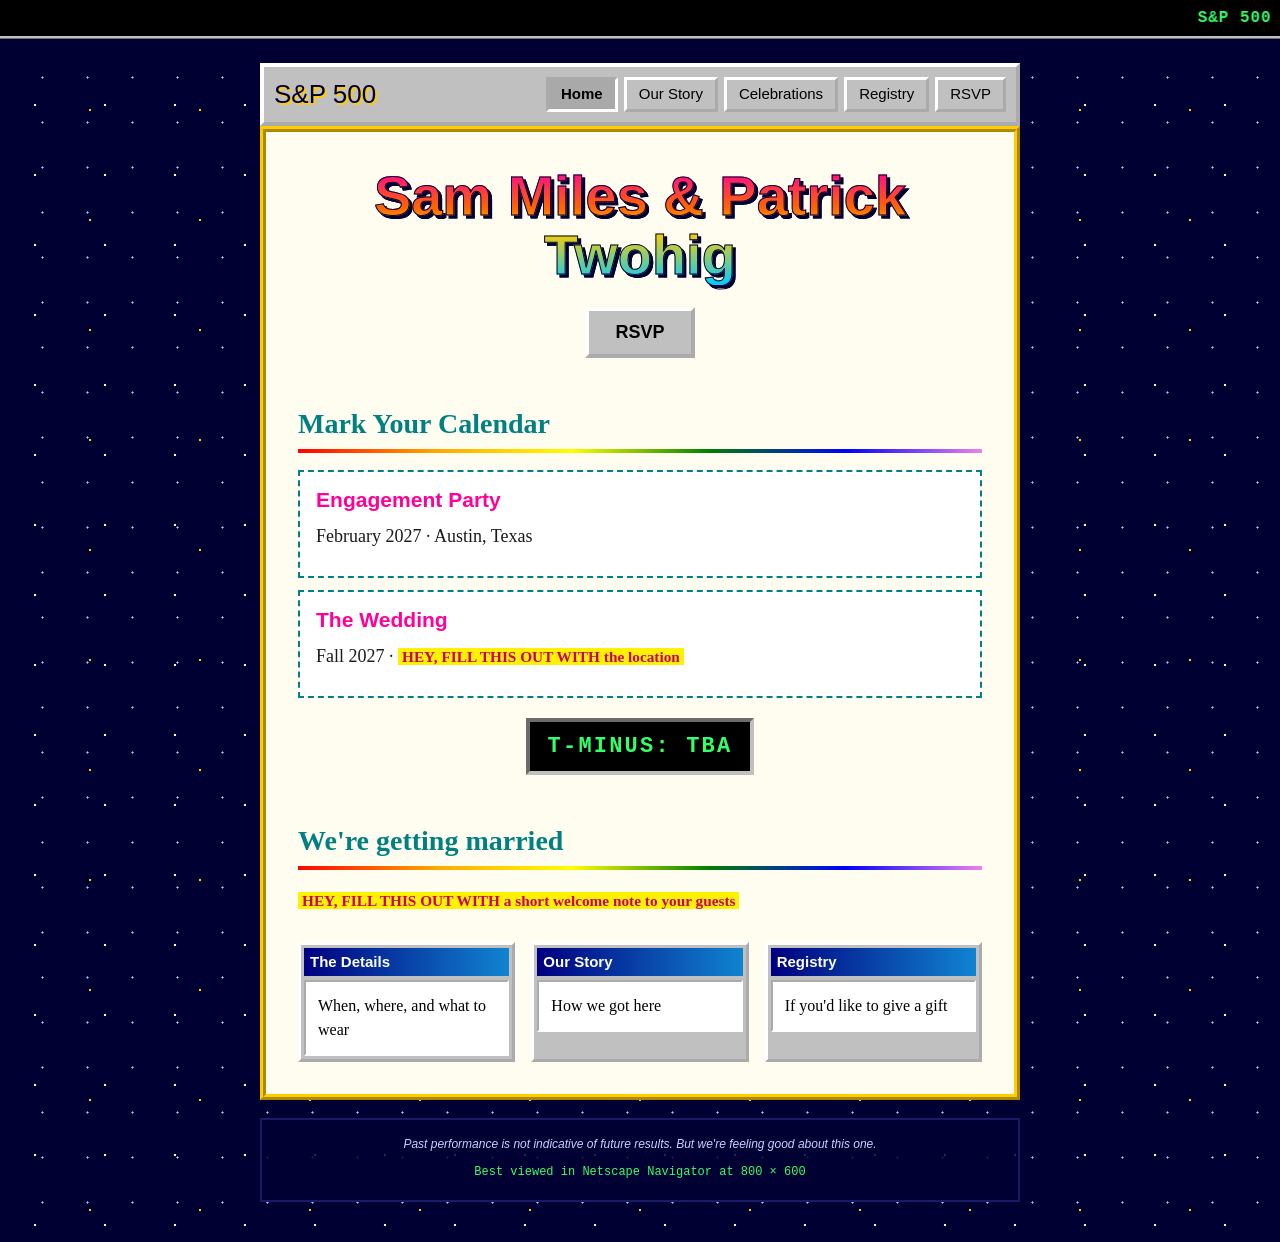
==== index.html @ 5faeda4d "Update index.html" ====
<!DOCTYPE html>
<html lang="en">
<head>
  <meta charset="UTF-8">
  <meta name="viewport" content="width=device-width, initial-scale=1.0">
  <title>Sam &amp; Patrick's Wedding</title>
  <meta name="description" content="Join us for our wedding in fall 2027.">
  <link rel="stylesheet" href="styles.css">
</head>
<body>

  <marquee class="ticker" scrollamount="5">
    S&amp;P 500 <span class="up">&#9650;</span> &middot;
    SAM <span class="up">&#9650;</span> &middot;
    PAT <span class="up">&#9650;</span> &middot;
    LOVE <span class="up">&#9650;&#9650;&#9650;</span> &middot;
    COLD FEET <span class="down">&#9660;</span> &middot;
    Q1 2027: ENGAGEMENT PARTY (ATX) <span class="up">&#9650;</span> &middot;
    Q3/4 2027: EUROPE WEDDING <span class="up">&#9650;</span> &middot
    POST WEDDING: INDY AND BOSTON GRILL OUT TOUR <span class="up">&#9650;</span> &middot
  </marquee>

  <header class="site-header">
    <nav class="site-nav">
      <a href="index.html" class="nav-logo">S&amp;P 500</a>
      <ul class="nav-links">
        <li><a href="index.html" aria-current="page">Home</a></li>
        <li><a href="ourstory.html">Our Story</a></li>
        <li><a href="celebrations.html">Celebrations</a></li>
        <li><a href="registry.html">Registry</a></li>
        <li><a href="rsvp.html">RSVP</a></li>
      </ul>
    </nav>
  </header>

  <main>
    <section class="hero">
      <h1>Sam Miles &amp; Patrick Twohig</h1>

      <a href="rsvp.html" class="button">RSVP</a>
    </section>

    <section class="save-the-dates">
      <h2>Mark Your Calendar</h2>
      <article class="event">
        <h3>Engagement Party</h3>
        <p>February 2027 · Austin, Texas</p>
      </article>
      <article class="event">
        <h3>The Wedding</h3>
        <p>Fall 2027 · <span class="todo">HEY, FILL THIS OUT WITH the location</span></p>
      </article>
    </section>

    <section class="countdown">
      <!-- script.js fills this in once dates are set -->
      <p id="countdown">T-MINUS: TBA</p>
    </section>

    <section class="intro">
      <h2>We're getting married</h2>
      <p><span class="todo">HEY, FILL THIS OUT WITH a short welcome note to your guests</span></p>
    </section>

    <section class="quick-links">
      <a href="details.html">
        <h3>The Details</h3>
        <p>When, where, and what to wear</p>
      </a>
      <a href="ourstory.html">
        <h3>Our Story</h3>
        <p>How we got here</p>
      </a>
      <a href="registry.html">
        <h3>Registry</h3>
        <p>If you'd like to give a gift</p>
      </a>
    </section>
  </main>

  <footer class="site-footer">
    <p class="fine-print">Past performance is not indicative of future results. But we're feeling good about this one.</p>
    <p class="best-viewed">Best viewed in Netscape Navigator at 800 &times; 600</p>
  </footer>

  <script src="script.js"></script>
</body>
</html>
---- styles.css ----
:root {
  --navy:    #000033;
  --cream:   #fffdf0;
  --ink:     #1a1a1a;
  --gray:    #c0c0c0; 
  --gray-dk: #808080;
  --link:    #0000ee;  
  --visited: #551a8b;
  --hot:     #ff0099;
  --teal:    #008080;
  --gold:    #ffcc00;
  --led:     #33ff66;  
  --red:     #ff3333;
}

/* Background*/
html {
  background-color: var(--navy);
  background-image:
    radial-gradient(#ffffff 1px, transparent 1.6px),
    radial-gradient(var(--gold) 1px, transparent 1.6px),
    radial-gradient(#9ecbff 0.8px, transparent 1.4px);
  background-size: 70px 70px, 110px 110px, 45px 45px;
  background-position: 0 0, 35px 55px, 20px 10px;
}

body {
  margin: 0;
  padding-bottom: 40px;
  font-family: "Times New Roman", Times, serif;
  font-size: 18px;
  line-height: 1.5;
  color: var(--ink);
}

.site-header,
main,
.site-footer {
  max-width: 760px;
  margin-left: auto;
  margin-right: auto;
  box-sizing: border-box;
}

/* Ticker */
.ticker {
  display: block;
  background: #000;
  color: var(--led);
  font-family: "Courier New", Courier, monospace;
  font-weight: bold;
  font-size: 16px;
  letter-spacing: 0.06em;
  text-transform: uppercase;
  padding: 6px 0;
  border-bottom: 3px ridge var(--gray);
}
.ticker .up   { color: var(--led); }
.ticker .down { color: var(--red); }

/* Header/navigation */
.site-header {
  margin-top: 24px;
  background: var(--gray);
  border: 4px outset #ffffff;
  padding: 8px 10px;
}

.site-nav {
  display: flex;
  flex-wrap: wrap;
  align-items: center;
  justify-content: space-between;
  gap: 10px;
}

.nav-logo {
  font-family: "Arial Black", Impact, sans-serif;
  font-size: 26px;
  color: var(--navy);
  text-decoration: none;
  text-shadow: 2px 2px 0 var(--gold);
}
.nav-logo:hover { background: none; color: var(--navy); }

.nav-links {
  list-style: none;
  margin: 0;
  padding: 0;
  display: flex;
  flex-wrap: wrap;
  gap: 6px;
}

.nav-links a {
  display: block;
  padding: 3px 12px;
  background: var(--gray);
  border: 3px outset #ffffff;
  color: #000;
  text-decoration: none;
  font-family: Tahoma, "MS Sans Serif", Arial, sans-serif;
  font-size: 15px;
}
.nav-links a:hover  { background: #d4d4d4; color: #000; }
.nav-links a:active,
.nav-links a[aria-current="page"] {
  border-style: inset;
  background: #a9a9a9;
  font-weight: bold;
}

/* main panel*/
main {
  background: var(--cream);
  border: 6px ridge var(--gold);
  padding: 24px 32px 32px;
}

/* ---------- Type ---------- */
h1 {
  font-family: "Arial Black", Impact, sans-serif;
  font-size: clamp(34px, 7vw, 56px);
  line-height: 1.05;
  text-align: center;
  margin: 0.2em 0 0.4em;
  /* WordArt rainbow */
  background: linear-gradient(180deg, var(--hot) 0%, #ff6600 35%, var(--gold) 55%, #00ccff 100%);
  -webkit-background-clip: text;
          background-clip: text;
  color: transparent;
  -webkit-text-stroke: 1px var(--navy);
  filter: drop-shadow(3px 3px 0 var(--navy));
}

h2 {
  font-family: "Comic Sans MS", "Comic Sans", "Chalkboard SE", cursive;
  color: var(--teal);
  font-size: 28px;
  margin: 1.6em 0 0.6em;
  padding-bottom: 4px;
  border-bottom: 4px solid;
  border-image: linear-gradient(90deg, red, orange, yellow, green, blue, violet) 1;
}

h3 {
  font-family: Arial, Helvetica, sans-serif;
  color: var(--hot);
  margin: 0 0 4px;
}

p { margin: 0.4em 0 0.8em; }

a         { color: var(--link); }
a:visited { color: var(--visited); }
a:hover   { color: var(--hot); background: var(--gold); }

/* ---------- Buttons ---------- */
.button,
button {
  display: inline-block;
  padding: 8px 26px;
  background: var(--gray);
  border: 4px outset #ffffff;
  color: #000 !important;
  text-decoration: none;
  font-family: Arial, Helvetica, sans-serif;
  font-weight: bold;
  font-size: 18px;
  cursor: pointer;
}
.button:hover,
button:hover  { background: #d4d4d4; }
.button:active,
button:active { border-style: inset; }

/* ---------- Home ---------- */
.hero { text-align: center; }
.hero-date {
  font-family: "Comic Sans MS", "Comic Sans", cursive;
  font-size: 22px;
  color: var(--navy);
}

.countdown { text-align: center; margin: 20px 0; }
#countdown {
  display: inline-block;
  margin: 0;
  background: #000;
  color: var(--led);
  font-family: "Courier New", Courier, monospace;
  font-weight: bold;
  font-size: 22px;
  letter-spacing: 0.1em;
  padding: 8px 18px;
  border: 4px inset var(--gray);
}

/* content styling */
.event,
.hotel,
.registry-item,
.timeline-item {
  background: #ffffff;
  border: 2px dashed var(--teal);
  padding: 12px 16px;
  margin: 12px 0;
}

.registry-austin {
  border: 3px double var(--hot);
  background: #fff6fb;
}

.timeline-date {
  display: inline-block;
  margin: 0 0 6px;
  background: var(--navy);
  color: var(--gold);
  font-family: "Courier New", monospace;
  font-weight: bold;
  padding: 0 8px;
}

/* windows 95 style */
.quick-links {
  display: grid;
  grid-template-columns: repeat(auto-fit, minmax(190px, 1fr));
  gap: 16px;
  margin-top: 28px;
}
.quick-links a {
  display: block;
  background: var(--gray);
  border: 3px outset #ffffff;
  padding: 3px;
  color: #000;
  text-decoration: none;
}
.quick-links a:hover { background: var(--gray); color: #000; }
.quick-links a:hover h3 { background: linear-gradient(90deg, var(--hot), var(--gold)); }
.quick-links h3 {
  margin: 0;
  background: linear-gradient(90deg, #000080, #1084d0);
  color: #ffffff;
  font-family: Tahoma, Arial, sans-serif;
  font-size: 15px;
  padding: 3px 6px;
}
.quick-links p {
  margin: 4px 0 0;
  padding: 12px;
  background: #ffffff;
  border: 2px inset #ffffff;
  font-size: 16px;
}

/* details */
.page-nav {
  text-align: center;
  font-family: Arial, sans-serif;
  font-size: 15px;
  margin-bottom: 10px;
}
.page-nav a { margin: 0 4px; }
.page-nav a:not(:last-child)::after {
  content: " |";
  color: var(--gray-dk);
  margin-left: 8px;
}

address { font-style: normal; margin-bottom: 8px; }

details {
  background: #ffffff;
  border: 2px solid var(--gray);
  margin: 8px 0;
  padding: 8px 12px;
}
summary {
  cursor: pointer;
  font-weight: bold;
  font-family: Arial, sans-serif;
  color: var(--navy);
}

/* Under construction banner */
.under-construction {
  background: repeating-linear-gradient(45deg, var(--gold) 0 16px, #000 16px 32px);
  padding: 6px;
  margin: 0 0 20px;
}
.under-construction p {
  margin: 0;
  background: var(--gold);
  text-align: center;
  font-family: "Arial Black", Impact, sans-serif;
  font-size: 16px;
  padding: 6px;
}

/* Our story */
img {
  max-width: 100%;
  height: auto;
  border: 4px ridge var(--gold);
}
.gallery {
  display: grid;
  grid-template-columns: repeat(auto-fit, minmax(180px, 1fr));
  gap: 12px;
}
.gallery h2 { grid-column: 1 / -1; }

/* ---------- RSVP form ---------- */
.rsvp-form label {
  display: block;
  margin-top: 14px;
  font-family: Arial, sans-serif;
  font-weight: bold;
  font-size: 16px;
}
.rsvp-form input[type="text"],
.rsvp-form input[type="email"],
.rsvp-form input[type="number"],
.rsvp-form select,
.rsvp-form textarea {
  display: block;
  width: 100%;
  box-sizing: border-box;
  margin-top: 4px;
  padding: 6px;
  font: inherit;
  font-size: 16px;
  background: #ffffff;
  border: 3px inset #ffffff;
  outline-color: var(--hot);
}
.rsvp-form fieldset {
  margin-top: 18px;
  border: 3px groove var(--gray);
  padding: 8px 14px 12px;
}
.rsvp-form legend {
  font-family: "Comic Sans MS", "Comic Sans", cursive;
  color: var(--teal);
  font-weight: bold;
  padding: 0 6px;
}
.rsvp-form fieldset label {
  font-weight: normal;
  margin-top: 6px;
}
.rsvp-form button { margin-top: 22px; }

/* ---------- Footer ---------- */
.site-footer {
  margin-top: 18px;
  text-align: center;
  color: #ffffff;
  font-family: Arial, sans-serif;
  font-size: 14px;
}
.site-footer a         { color: var(--gold); }
.site-footer a:visited { color: var(--gold); }
.fine-print  { font-size: 12px; color: #ccccff; font-style: italic; }
.best-viewed { font-family: "Courier New", monospace; font-size: 12px; color: var(--led); }


@keyframes blink { 50% { opacity: 0; } }
.blink { animation: blink 1s steps(1) infinite; }
@media (prefers-reduced-motion: reduce) {
  .blink { animation: none; }
}
@media (max-width: 600px) {
  body { font-size: 17px; }
  .site-header { margin-top: 0; border-left: 0; border-right: 0; }
  main { padding: 18px 16px 24px; border-left-width: 0; border-right-width: 0; }
  .site-nav { justify-content: center; }
  .nav-links { justify-content: center; }
}

.registry-item h2 { margin-top: 0; font-size: 24px; }

.site-footer {
  background: rgba(0, 0, 51, 0.85);
  border: 2px solid #1a1a66;
  padding: 10px 16px;
}
/*Cebelbrations */
.celebration {
  background: #ffffff;
  border: 4px ridge var(--teal);
  padding: 4px 20px 16px;
  margin: 24px 0;
}
.celebration > h2 { margin-top: 12px; }
.celebration > h3 { margin-top: 18px; color: var(--navy); }

/* HEY-fill-this-out notes. Delete this block once everything's filled in. */
.todo {
  background: #fff200;
  color: #cc0066;
  font-family: "Comic Sans MS", "Comic Sans", cursive;
  font-weight: bold;
  font-size: 0.85em;
  padding: 0 4px;
}

/* ---------- RSVP lookup ---------- */
.rsvp-status { margin-top: 12px; font-family: Arial, sans-serif; font-weight: bold; color: var(--red); }
.rsvp-pick { display: block; margin-top: 8px; width: 100%; text-align: left; }
.rsvp-who { font-family: Arial, sans-serif; }
.rsvp-meta, .rsvp-hint { margin: 2px 0; font-size: 14px; }
.rsvp-deadline { margin: 2px 0; font-size: 14px; font-weight: bold; color: var(--hot); }
.rsvp-form .rsvp-addkid, .rsvp-form .rsvp-removekid { margin-top: 8px; font-size: 13px; }
.rsvp-person { border-top: 1px dashed var(--gray); padding-top: 6px; margin-top: 8px; }
.rsvp-person:first-child { border-top: 0; margin-top: 0; }

/* ---------- RSVP error ---------- */
.rsvp-oops {
  max-width: 340px;
  padding: 0;
  border: 3px outset #ffffff;
  background: #c0c0c0;
  font-family: Arial, sans-serif;
}
.rsvp-oops::backdrop { background: rgba(0, 0, 0, 0.4); }
.rsvp-oops-bar {
  display: flex;
  justify-content: space-between;
  padding: 4px 8px;
  background: var(--navy);
  color: #ffffff;
  font-weight: bold;
}
.rsvp-oops p { margin: 14px 16px; }
.rsvp-oops button { display: block; margin: 0 auto 14px; min-width: 80px; }
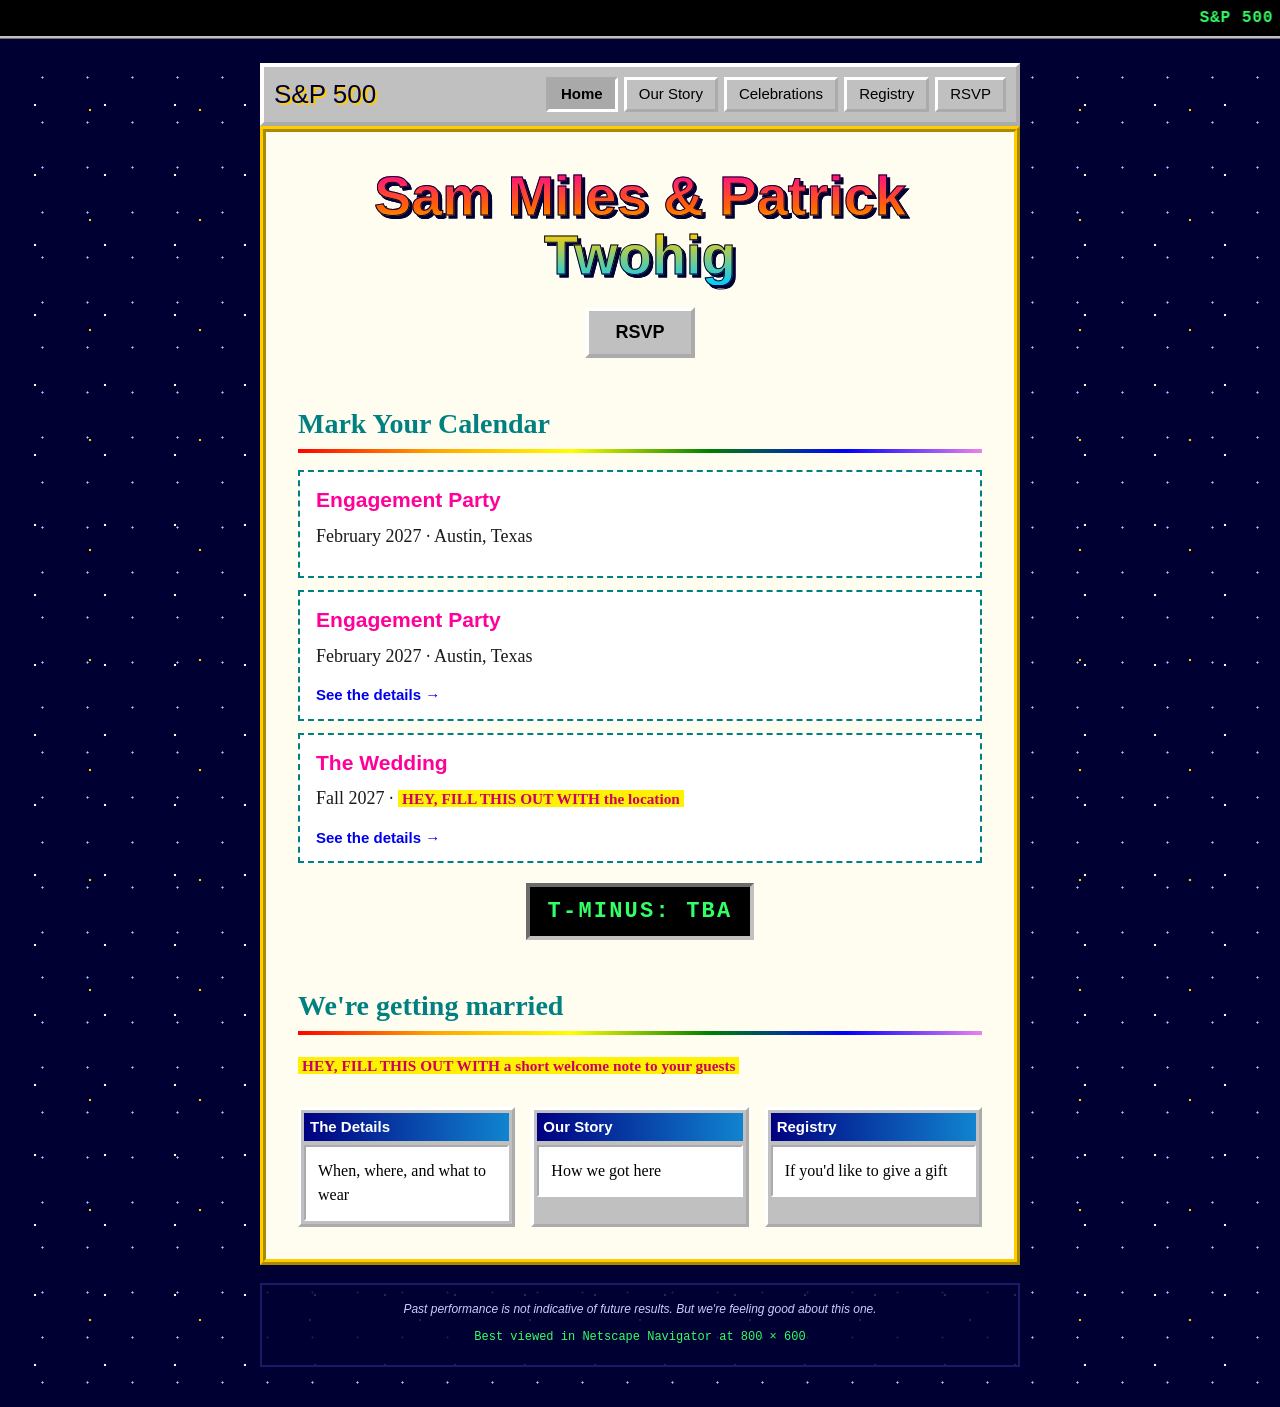
==== commit b144dab3: "Update index.html" ====
--- a/index.html
+++ b/index.html
@@ -46,10 +46,16 @@
         <h3>Engagement Party</h3>
         <p>February 2027 · Austin, Texas</p>
       </article>
-      <article class="event">
+      <a class="event event-link" href="engagement.html">
+        <h3>Engagement Party</h3>
+        <p>February 2027 · Austin, Texas</p>
+        <p class="event-more">See the details &rarr;</p>
+      </a>
+      <a class="event event-link" href="wedding.html">
         <h3>The Wedding</h3>
         <p>Fall 2027 · <span class="todo">HEY, FILL THIS OUT WITH the location</span></p>
-      </article>
+        <p class="event-more">See the details &rarr;</p>
+      </a>
     </section>
 
     <section class="countdown">
--- a/styles.css
+++ b/styles.css
@@ -156,6 +156,28 @@
 a:visited { color: var(--visited); }
 a:hover   { color: var(--hot); background: var(--gold); }
 
+/* ---------- Clickable event boxes ---------- */
+a.event-link {
+  display: block;
+  color: inherit;
+  text-decoration: none;
+}
+a.event-link:visited { color: inherit; }
+a.event-link:hover {
+  background: #fff6fb;
+  color: inherit;
+  border-style: solid;
+  border-color: var(--hot);
+}
+.event-more {
+  margin: 4px 0 0;
+  font-family: Arial, sans-serif;
+  font-size: 15px;
+  font-weight: bold;
+  color: var(--link);
+}
+a.event-link:hover .event-more { color: var(--hot); }
+
 /* ---------- Buttons ---------- */
 .button,
 button {
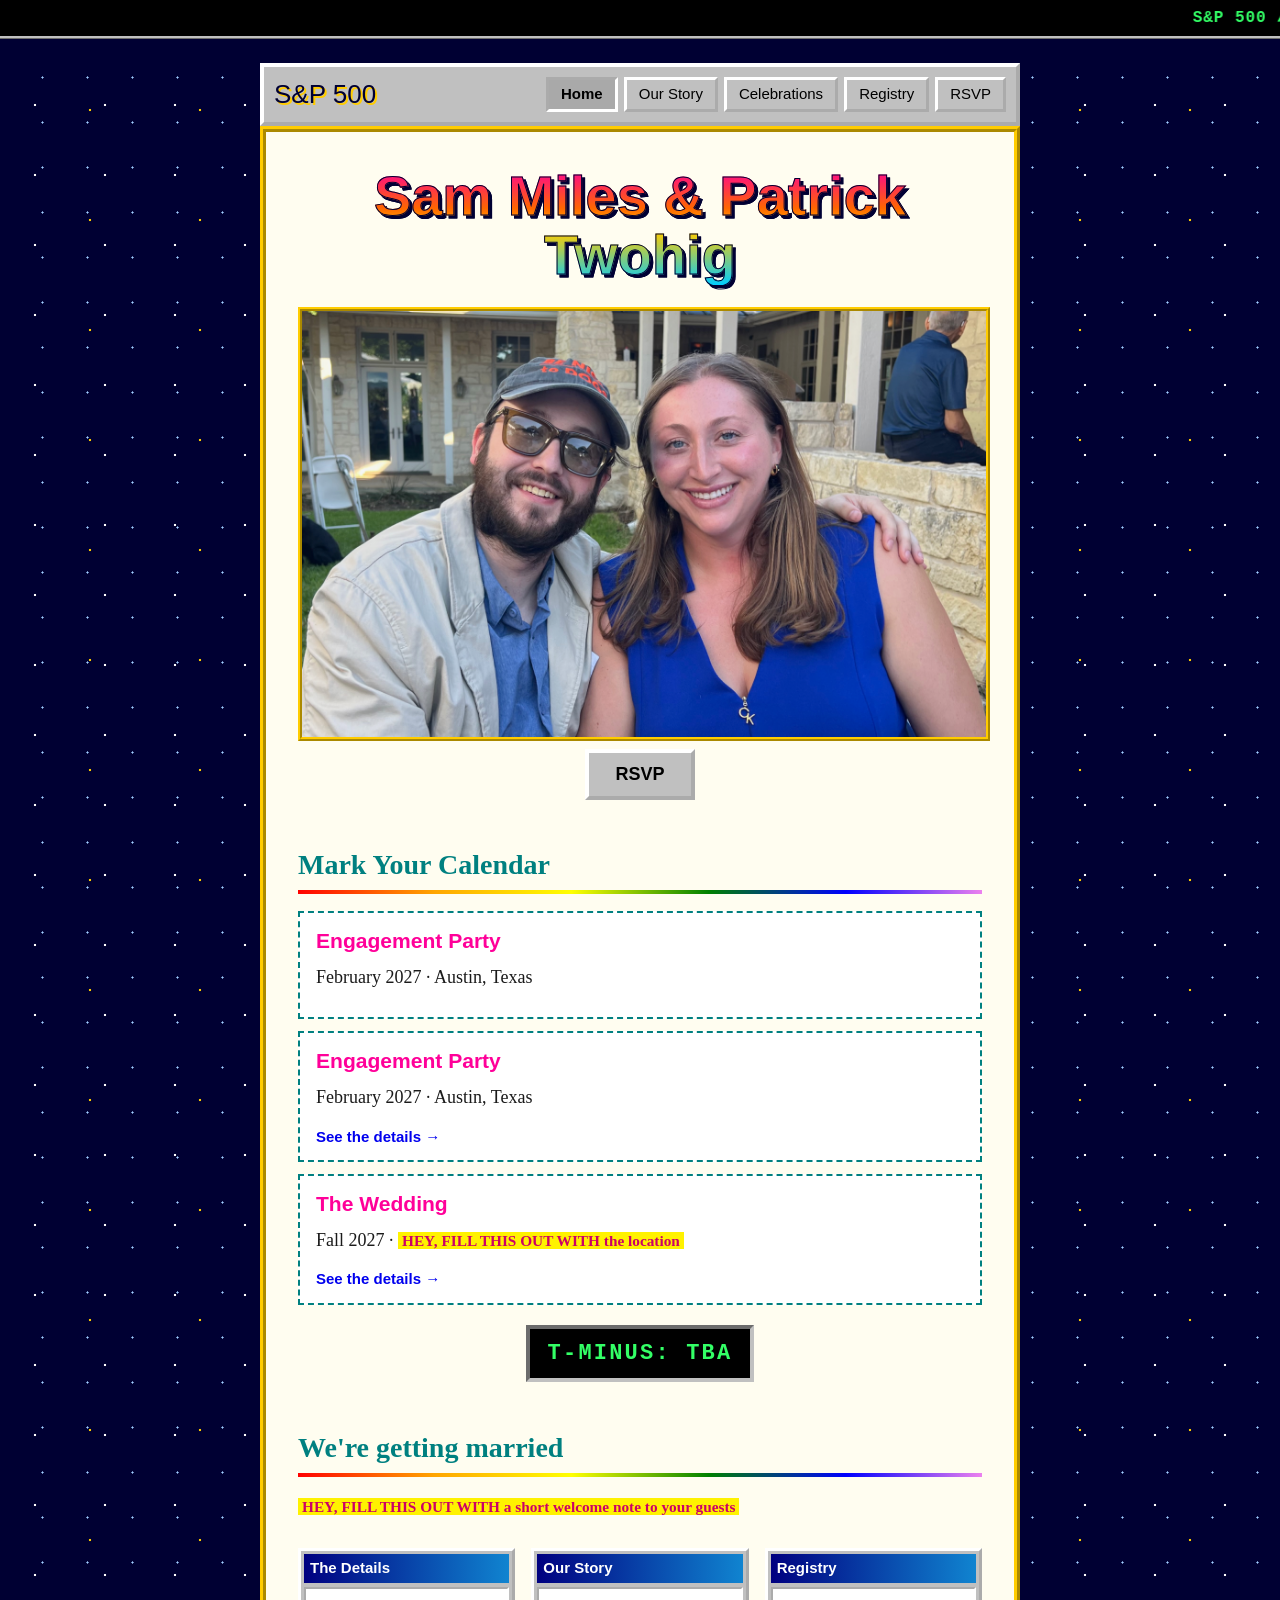
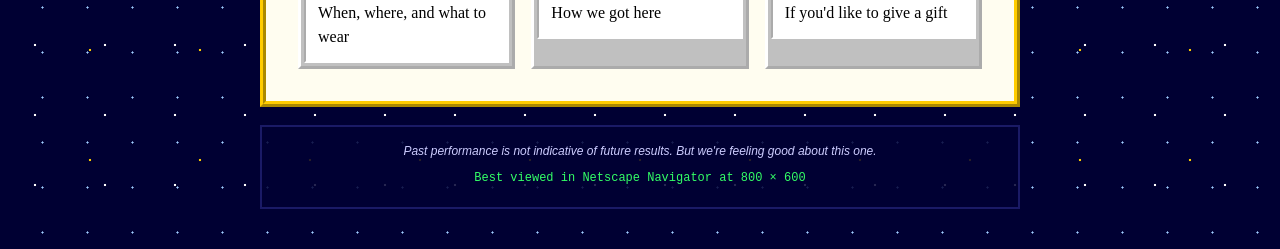
==== commit 19872017: "Update index.html" ====
--- a/index.html
+++ b/index.html
@@ -36,7 +36,7 @@
   <main>
     <section class="hero">
       <h1>Sam Miles &amp; Patrick Twohig</h1>
-
+      <img src="closeup.png" alt="Sam and Patrick smiling together outside" class="hero-photo">
       <a href="rsvp.html" class="button">RSVP</a>
     </section>
 
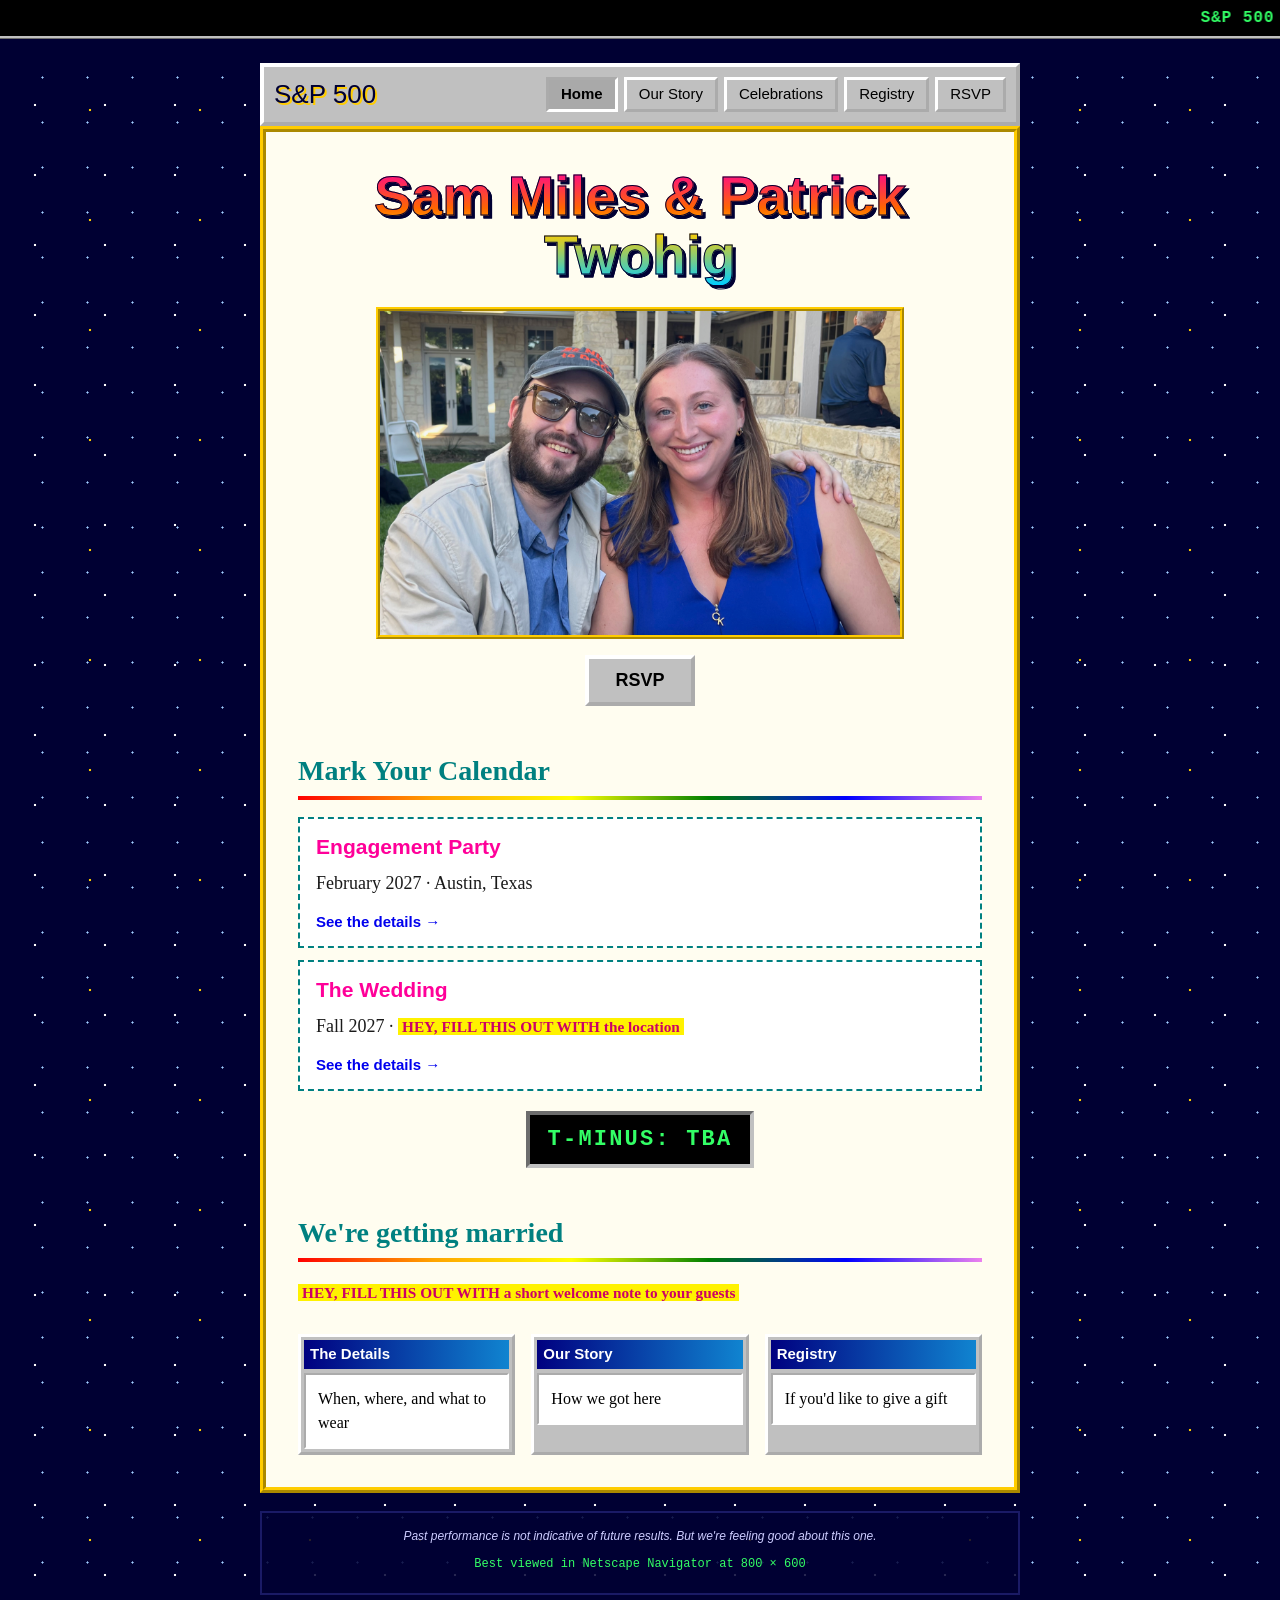
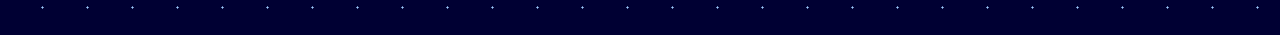
==== commit 370f8416: "Update index.html" ====
--- a/index.html
+++ b/index.html
@@ -42,10 +42,7 @@
 
     <section class="save-the-dates">
       <h2>Mark Your Calendar</h2>
-      <article class="event">
-        <h3>Engagement Party</h3>
-        <p>February 2027 · Austin, Texas</p>
-      </article>
+
       <a class="event event-link" href="engagement.html">
         <h3>Engagement Party</h3>
         <p>February 2027 · Austin, Texas</p>
--- a/styles.css
+++ b/styles.css
@@ -12,6 +12,13 @@
   --gold:    #ffcc00;
   --led:     #33ff66;  
   --red:     #ff3333;
+}
+
+.hero-photo {
+  display: block;
+  width: 100%;
+  max-width: 520px;
+  margin: 0 auto 16px;
 }
 
 /* Background*/
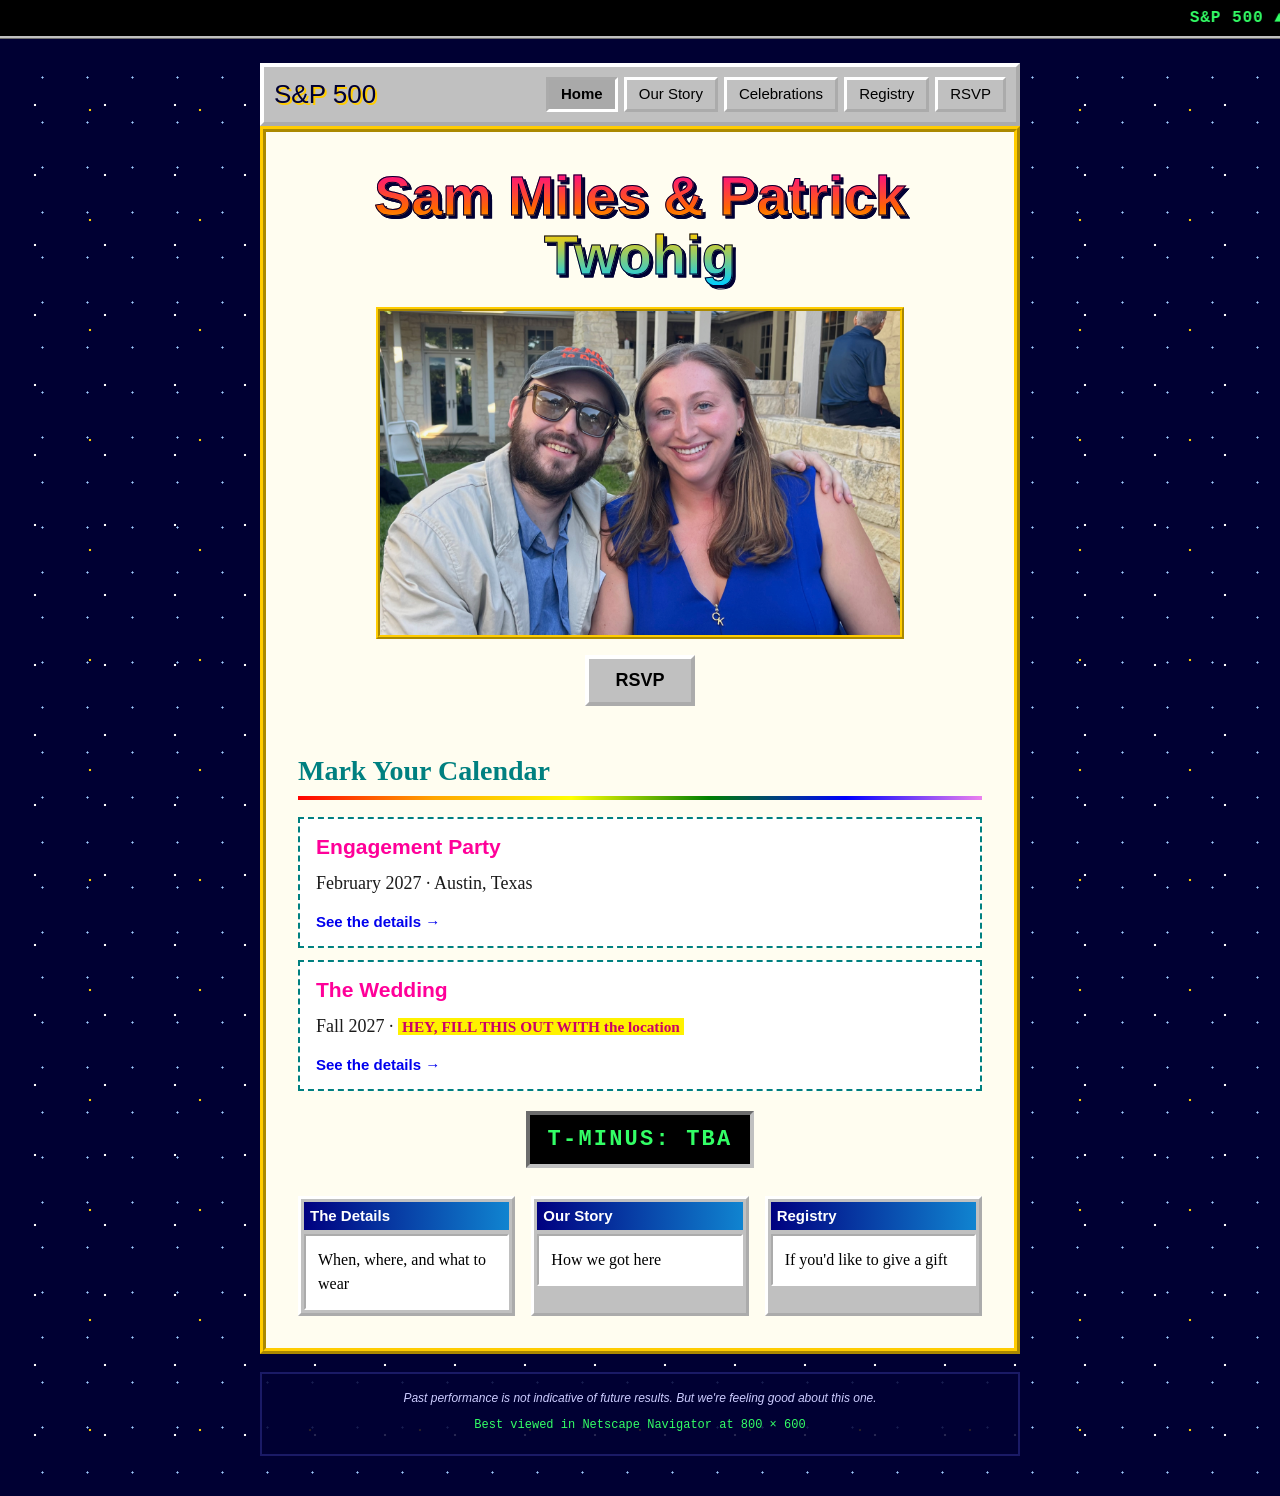
==== commit aba0727d: "Update index.html" ====
--- a/index.html
+++ b/index.html
@@ -56,13 +56,8 @@
     </section>
 
     <section class="countdown">
-      <!-- script.js fills this in once dates are set -->
+      <!-- fill in with date -->
       <p id="countdown">T-MINUS: TBA</p>
-    </section>
-
-    <section class="intro">
-      <h2>We're getting married</h2>
-      <p><span class="todo">HEY, FILL THIS OUT WITH a short welcome note to your guests</span></p>
     </section>
 
     <section class="quick-links">
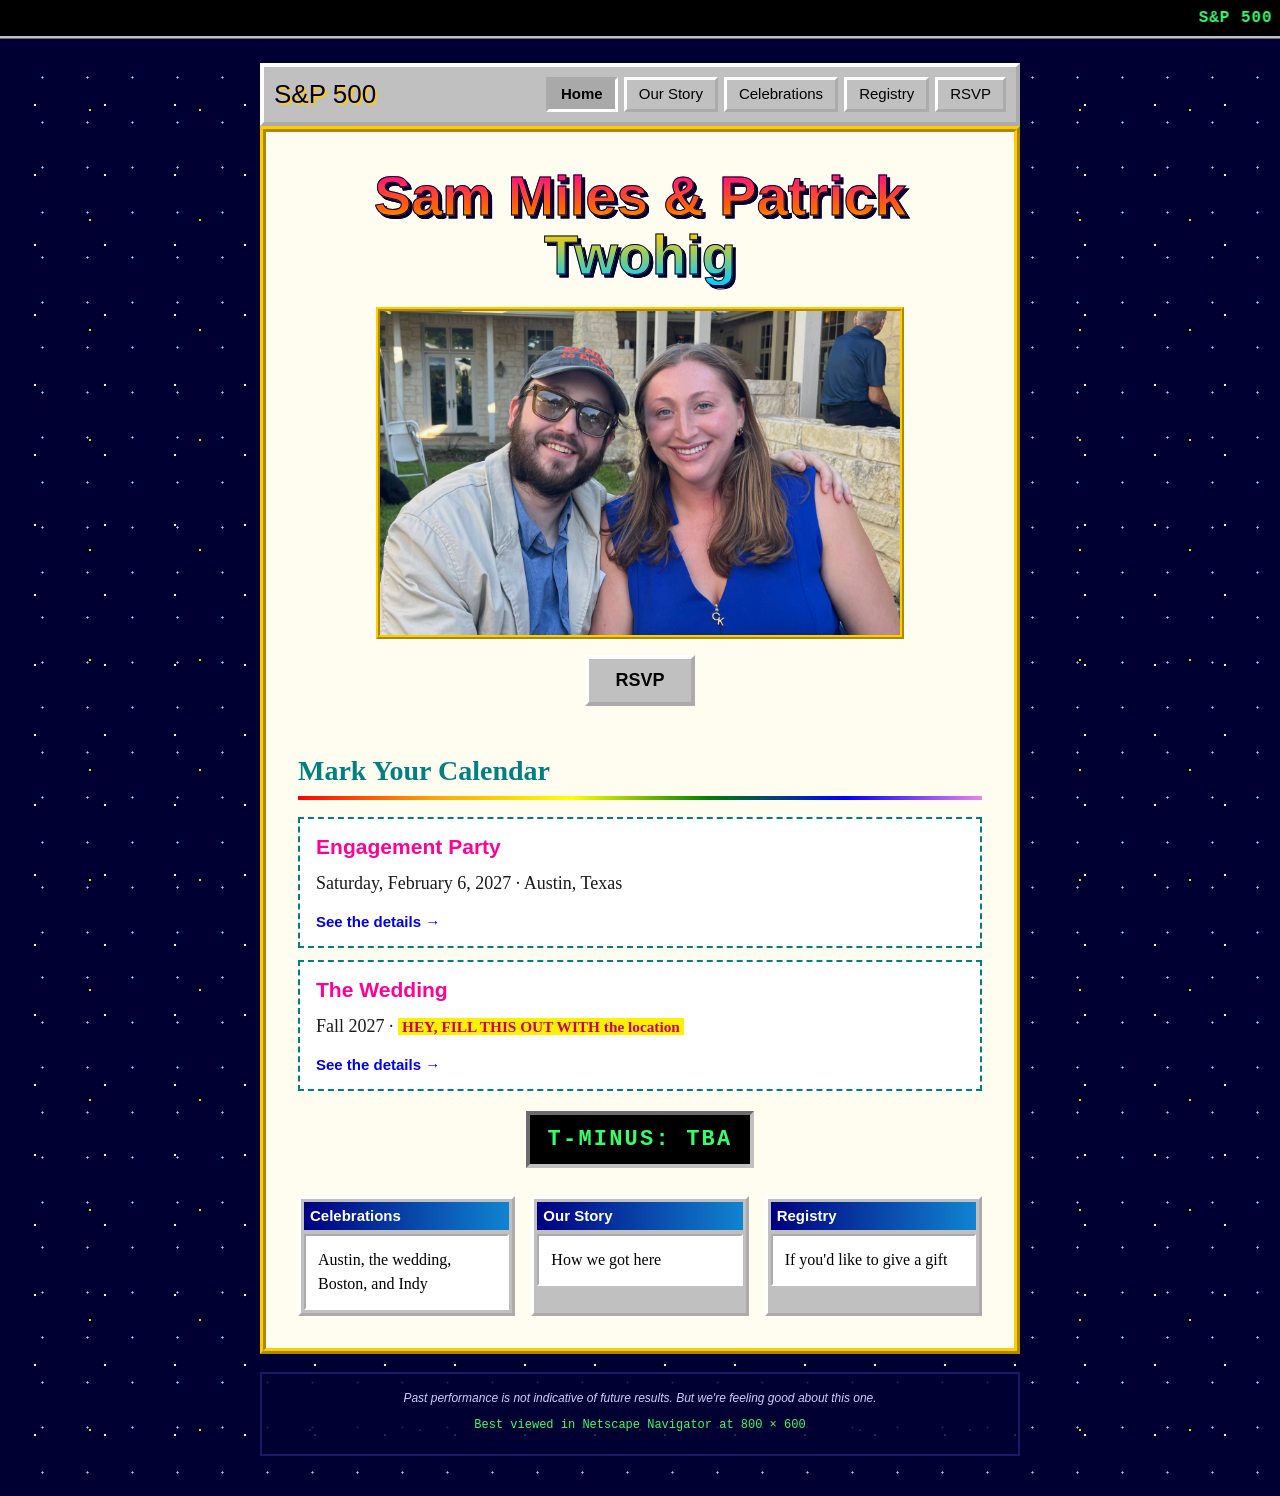
==== commit 3d54eb95: "Update index.html" ====
--- a/index.html
+++ b/index.html
@@ -45,7 +45,7 @@
 
       <a class="event event-link" href="engagement.html">
         <h3>Engagement Party</h3>
-        <p>February 2027 · Austin, Texas</p>
+        <p>Saturday, February 6, 2027 · Austin, Texas</p>
         <p class="event-more">See the details &rarr;</p>
       </a>
       <a class="event event-link" href="wedding.html">
@@ -61,9 +61,9 @@
     </section>
 
     <section class="quick-links">
-      <a href="details.html">
-        <h3>The Details</h3>
-        <p>When, where, and what to wear</p>
+      <a href="celebrations.html">
+        <h3>Celebrations</h3>
+        <p>Austin, the wedding, Boston, and Indy</p>
       </a>
       <a href="ourstory.html">
         <h3>Our Story</h3>
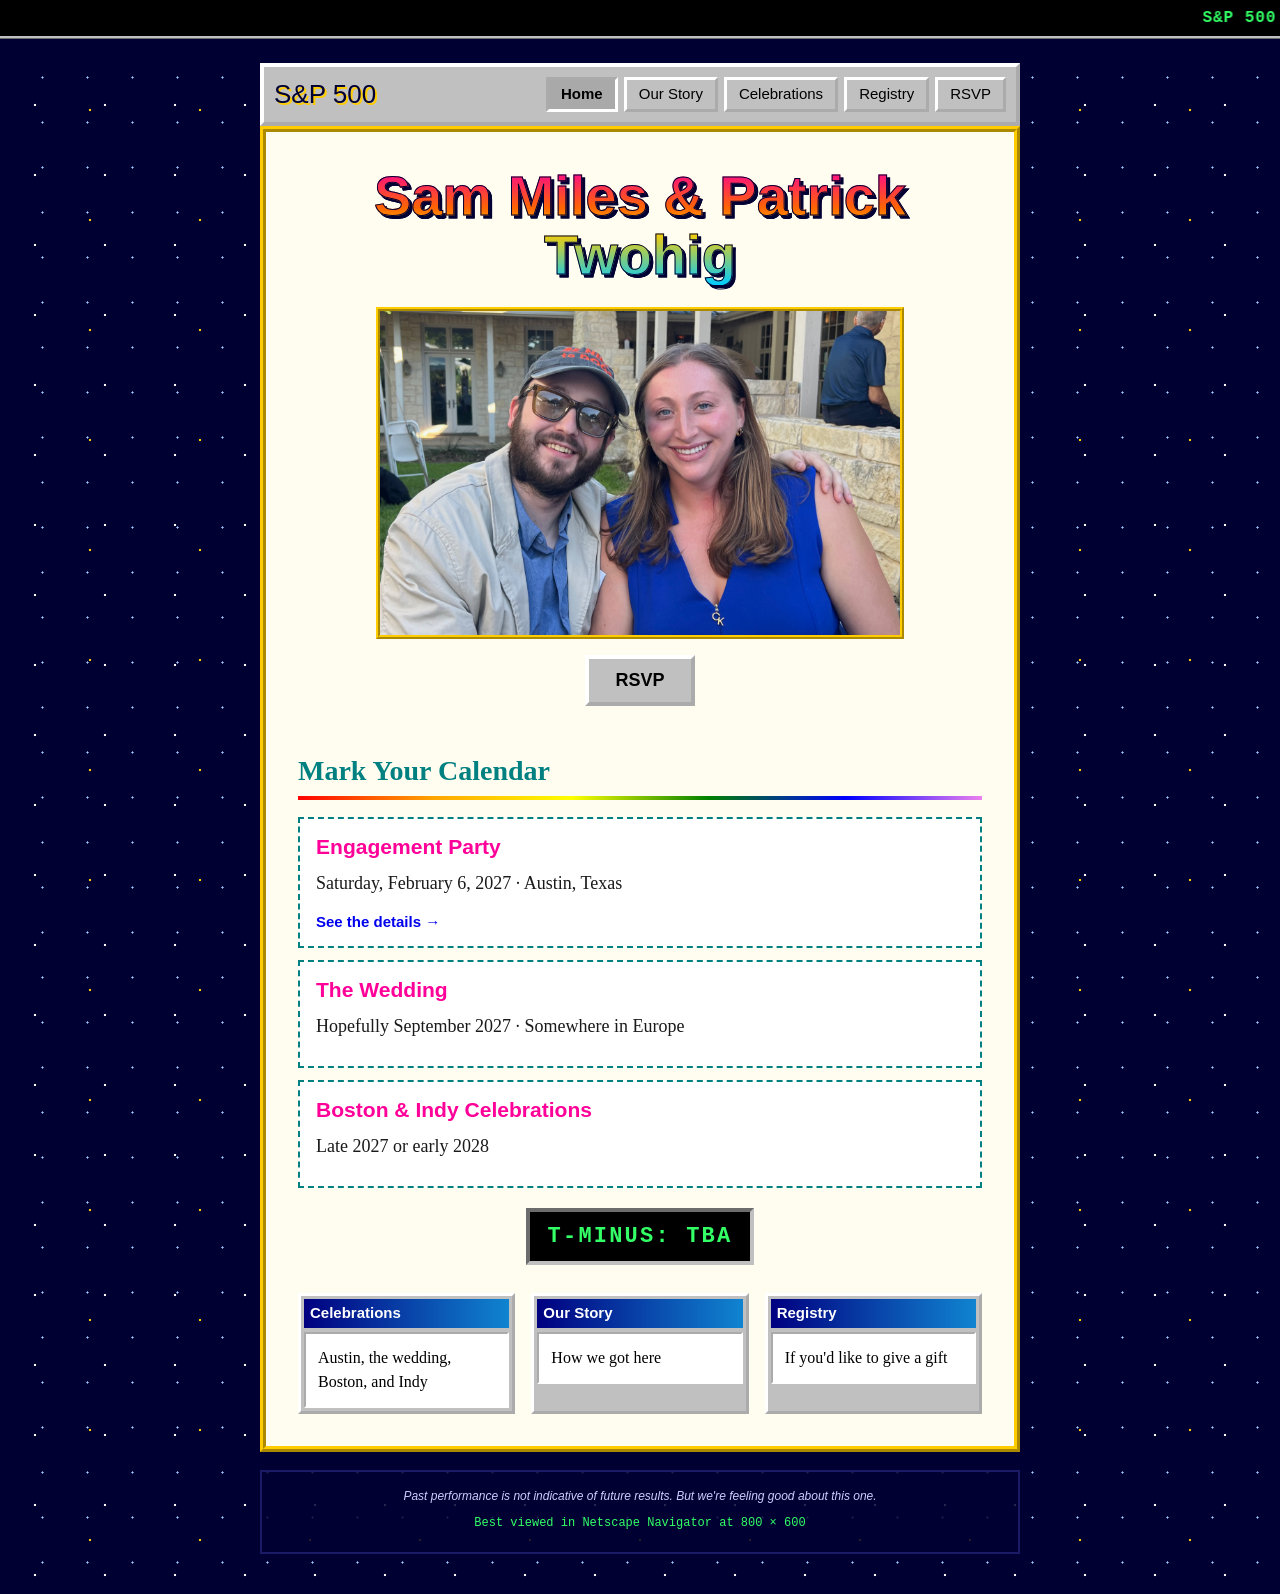
==== commit 8b991fe3: "Update index.html" ====
--- a/index.html
+++ b/index.html
@@ -48,11 +48,14 @@
         <p>Saturday, February 6, 2027 · Austin, Texas</p>
         <p class="event-more">See the details &rarr;</p>
       </a>
-      <a class="event event-link" href="wedding.html">
+       <article class="event">
         <h3>The Wedding</h3>
-        <p>Fall 2027 · <span class="todo">HEY, FILL THIS OUT WITH the location</span></p>
-        <p class="event-more">See the details &rarr;</p>
-      </a>
+        <p>Hopefully September 2027 · Somewhere in Europe</p>
+      </article>
+      <article class="event">
+        <h3>Boston &amp; Indy Celebrations</h3>
+        <p>Late 2027 or early 2028</p>
+      </article>
     </section>
 
     <section class="countdown">
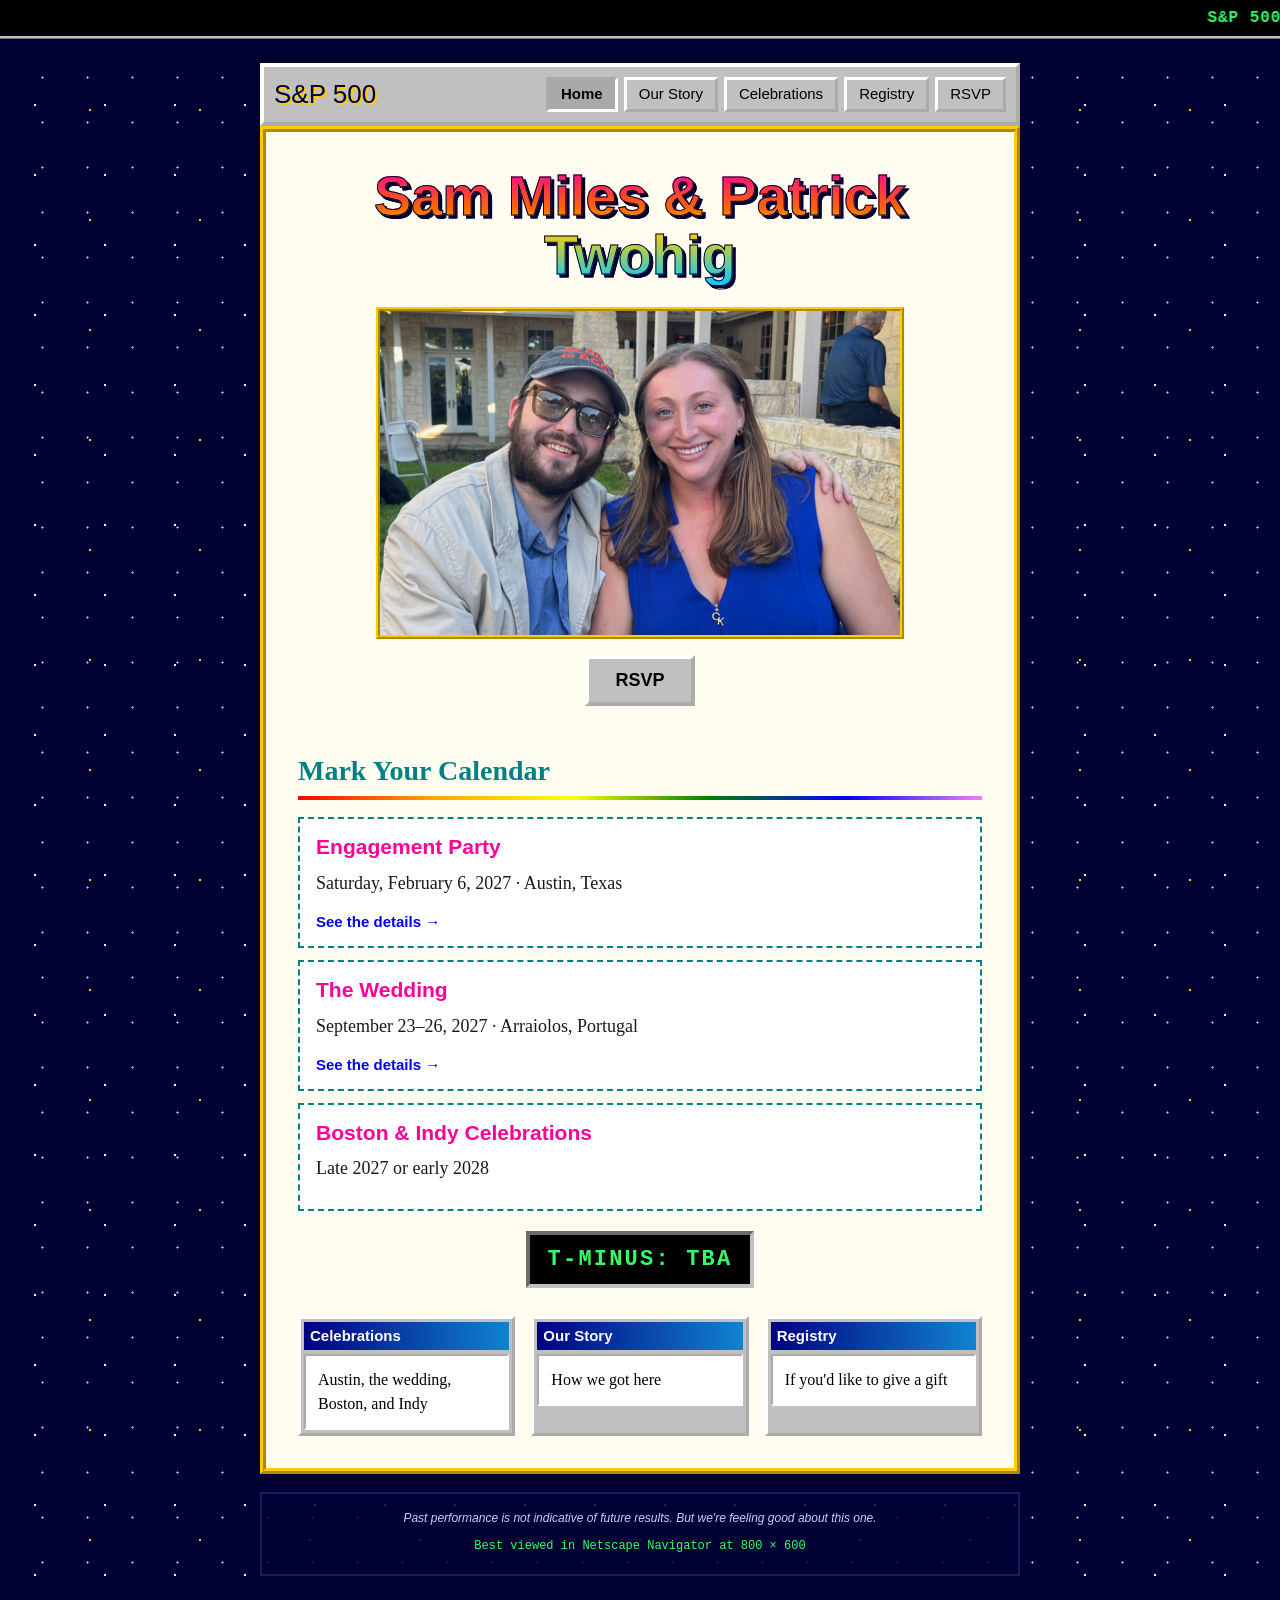
==== commit 44a2de6b: "Update index.html" ====
--- a/index.html
+++ b/index.html
@@ -4,7 +4,7 @@
   <meta charset="UTF-8">
   <meta name="viewport" content="width=device-width, initial-scale=1.0">
   <title>Sam &amp; Patrick's Wedding</title>
-  <meta name="description" content="Join us for our wedding in fall 2027.">
+  <meta name="description" content="Join us in Arraiolos, Portugal, September 23 to 26, 2027.">
   <link rel="stylesheet" href="styles.css">
 </head>
 <body>
@@ -16,8 +16,8 @@
     LOVE <span class="up">&#9650;&#9650;&#9650;</span> &middot;
     COLD FEET <span class="down">&#9660;</span> &middot;
     Q1 2027: ENGAGEMENT PARTY (ATX) <span class="up">&#9650;</span> &middot;
-    Q3/4 2027: EUROPE WEDDING <span class="up">&#9650;</span> &middot
-    POST WEDDING: INDY AND BOSTON GRILL OUT TOUR <span class="up">&#9650;</span> &middot
+    Q3 2027: PORTUGAL WEDDING <span class="up">&#9650;&#9650;</span> &middot;
+    POST WEDDING: INDY AND BOSTON GRILL OUT TOUR <span class="up">&#9650;</span>
   </marquee>
 
   <header class="site-header">
@@ -48,10 +48,11 @@
         <p>Saturday, February 6, 2027 · Austin, Texas</p>
         <p class="event-more">See the details &rarr;</p>
       </a>
-       <article class="event">
+      <a class="event event-link" href="wedding.html">
         <h3>The Wedding</h3>
-        <p>Hopefully September 2027 · Somewhere in Europe</p>
-      </article>
+        <p>September 23&ndash;26, 2027 · Arraiolos, Portugal</p>
+        <p class="event-more">See the details &rarr;</p>
+      </a>
       <article class="event">
         <h3>Boston &amp; Indy Celebrations</h3>
         <p>Late 2027 or early 2028</p>
